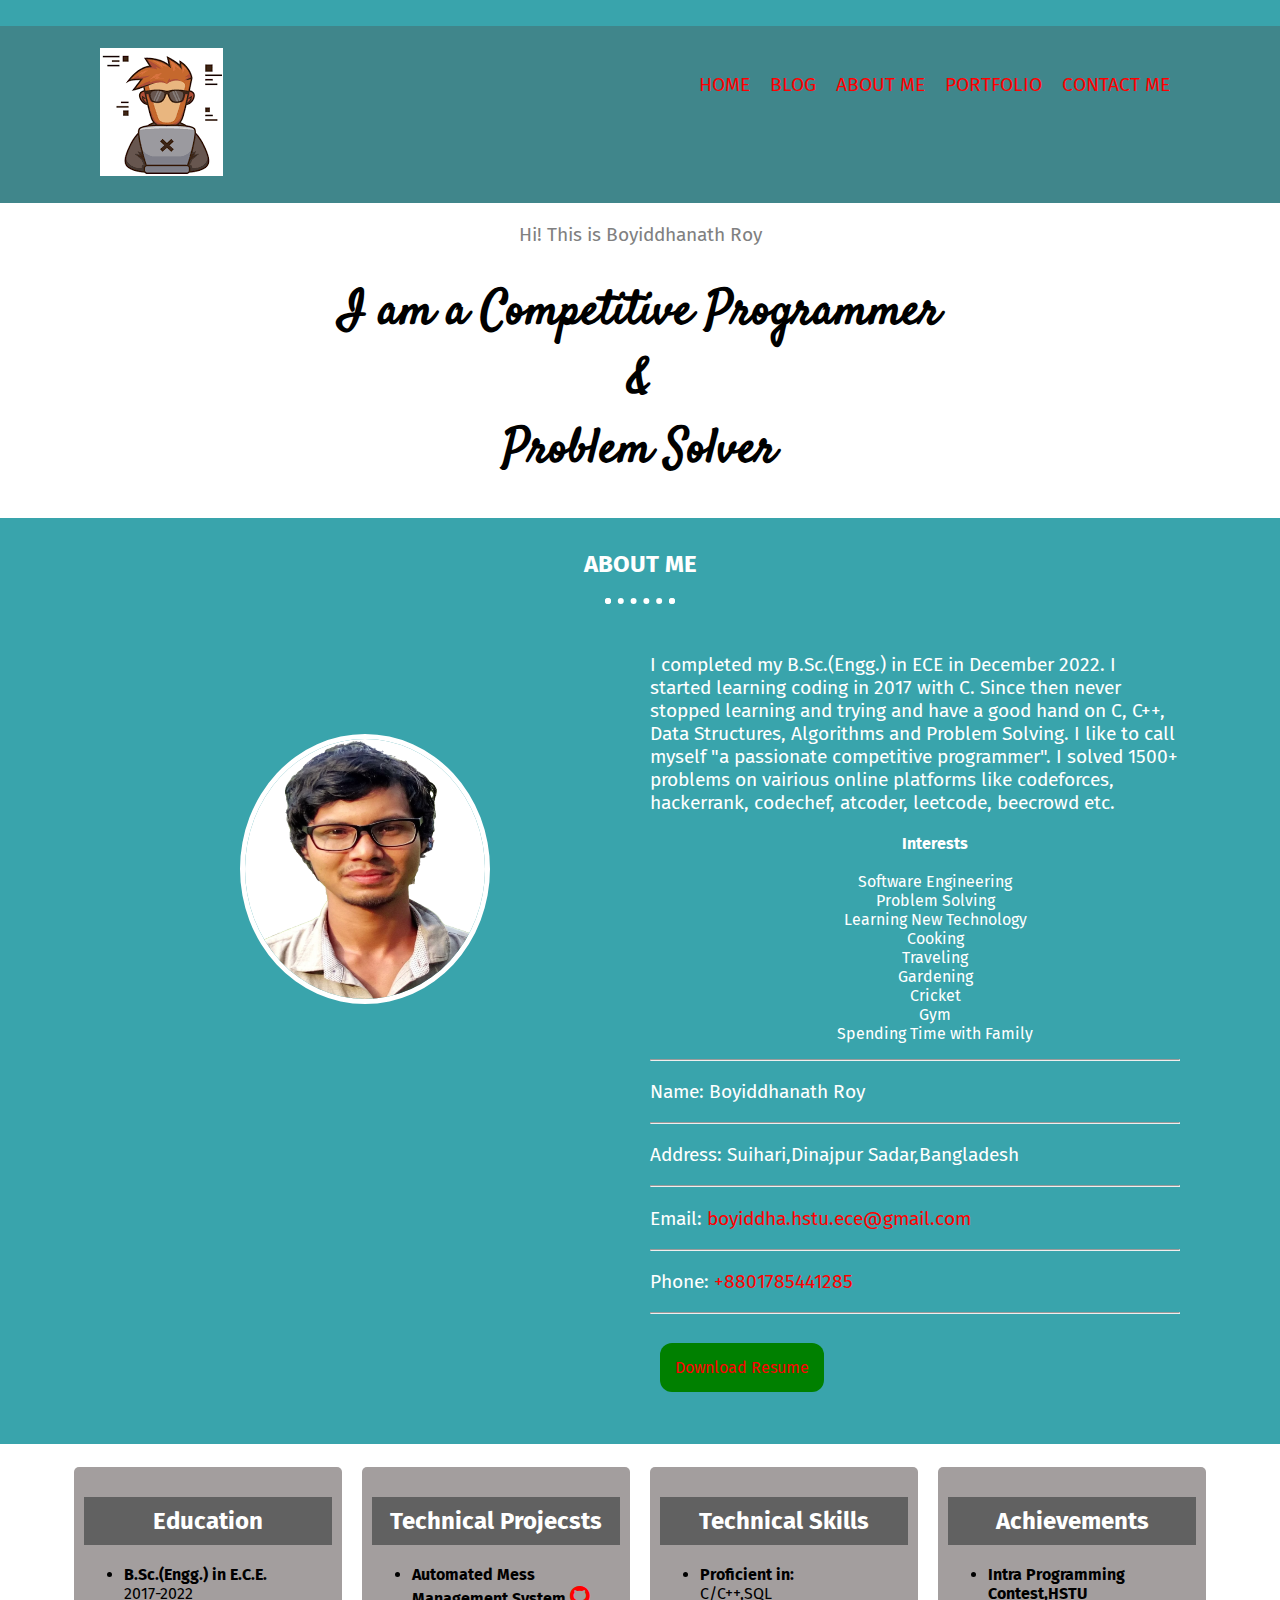
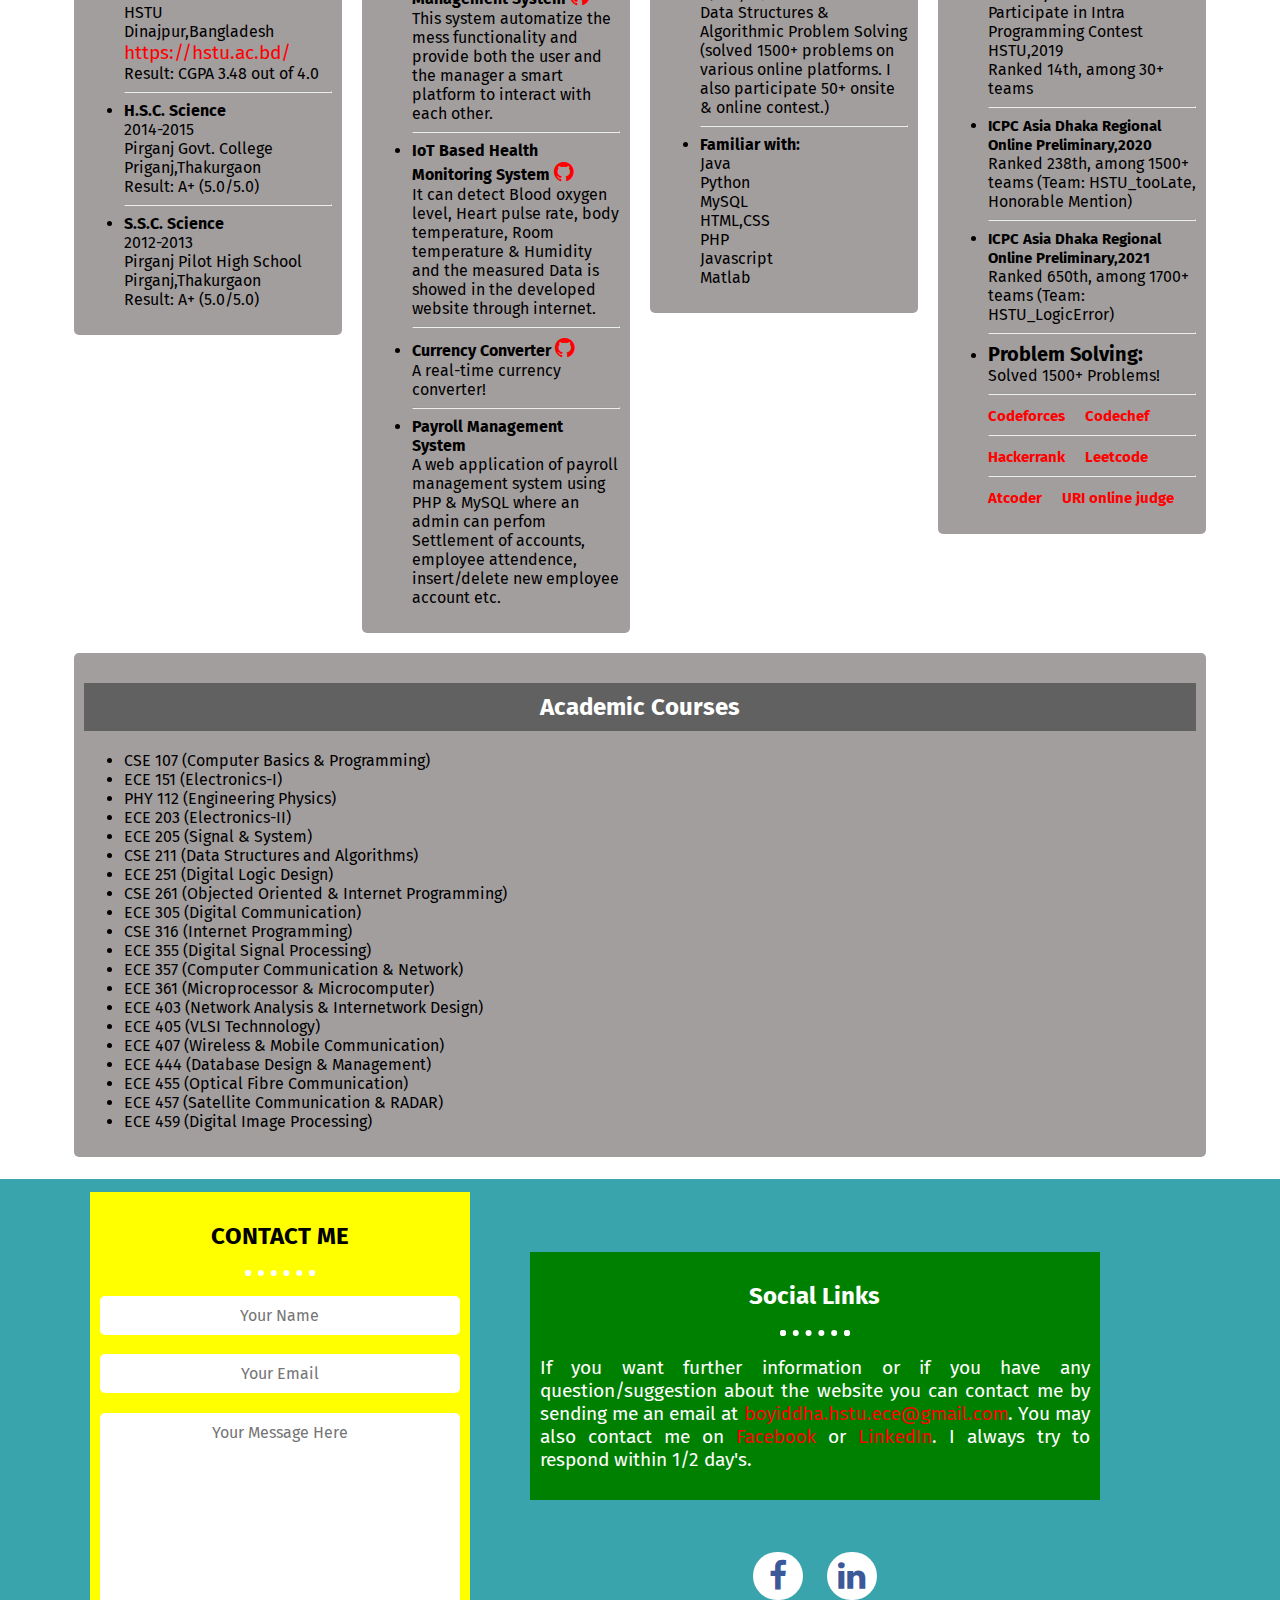
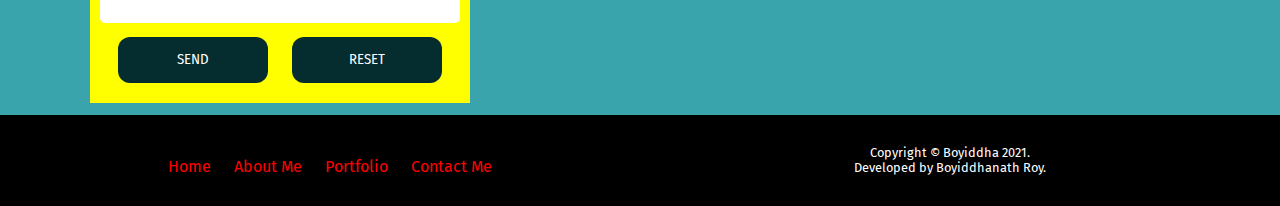
==== index.html @ 5f014745 "Add files via upload" ====
<!DOCTYPE html>
<html lang="en">
<head>
    <meta charset="UTF-8">
    <meta name="viewport" content="width=device-width, initial-scale=1.0">
    <title>Boyiddhanath Roy</title>

    <!-- font awesome cdn -->
    <link rel="stylesheet" href="https://cdnjs.cloudflare.com/ajax/libs/font-awesome/4.7.0/css/font-awesome.min.css">

    <!-- google font -->
    <link href="https://fonts.googleapis.com/css2?family=Fira+Sans&family=Montserrat&family=Satisfy&display=swap" rel="stylesheet">

    <!-- css for mobile -->
    <link rel="stylesheet" href="style.css">


    <!-- css for desktop -->
    <link rel="stylesheet" href="desktop.css" media="screen and (min-width: 992px)">
</head>
<body>
    <!--Home -->
    <div class="about-me" id="home-id">
    </div>
    <!--End home-->
	
    <!-- navbar starts from here  -->
    <div class="navbar">
        <div class="nav-logo col-6">
            <img src="images/logo.png" alt="logo">
        </div>

        <div class="navbar-menu col-6">
            <a  href="#home-id">Home</a>
			<a href="Blog/blog_file.html", target="_blank">Blog</a>
			<a href="#about-me-id">About Me</a>
			<a href="#portfolio-id">Portfolio</a>
			<a href="#contact-id">Contact Me</a>
        </div>
    </div>

    <!-- navbar ends here  -->

    <!-- profile starts from here  -->
    <div >

        <div class="profile-desc">
			<p style="margin-top:20px;">Hi! This is Boyiddhanath Roy </p>
            <h1> I am a Competitive Programmer <br> & <br> Problem Solver</h1>
            
        </div>

    </div>
    <!-- profile ends here  -->


    <!-- about me starts here  -->
     <div class="about-me" id="about-me-id">
        <h2>ABOUT ME</h2>
        <hr class="dotted-hr">       
        <div class="aboutme-image col-6">
            <img src="images/boyiddha.png" alt="">
        </div>
        <div class="aboutme-desc col-6">
            <p>
			I completed my B.Sc.(Engg.) in ECE in December 2022. I started learning coding in 2017
			with C. Since then never stopped learning and trying and have a good hand on C, C++, Data Structures,
			Algorithms and Problem Solving. I like to call myself "a passionate competitive programmer". I solved 1500+ problems 
			on vairious online platforms like codeforces, hackerrank, codechef, atcoder, leetcode, beecrowd etc. 
			<ul >
				<strong>Interests</strong><br><br>
				Software Engineering<br>
				Problem Solving<br>
				Learning New Technology<br>
				Cooking<br>
				Traveling<br>
				Gardening<br>
				Cricket<br>
				Gym<br>
				Spending Time with Family
			</ul>
            <hr class="aboutme-hr">
            <p>Name: Boyiddhanath Roy</p> 
            <hr class="aboutme-hr">
            <p>Address: Suihari,Dinajpur Sadar,Bangladesh</p>
            <hr class="aboutme-hr">
            <p>Email: <a href="mailto:boyiddha.hstu.ece@gmail.com">boyiddha.hstu.ece@gmail.com</a> </p>
            <hr class="aboutme-hr">
            <p>Phone: <a href="tel:+8801785441285">+8801785441285</a> </p>
            <hr class="aboutme-hr">
            <p>
                <a href="https://drive.google.com/file/d/1COzGS5dgGXeJWUQ-wEjpstc0tA9Lf1-l/view?usp=sharing" target="blank" download="">
                    <button class="resume-button">Download Resume</button>
                </a>
            </p>

        </div>

    </div>

    <!-- about me ends here  -->


    <!-- portfolio start here  -->

    <div class="professional-experience" id="portfolio-id">

        <div class="education col-3">
            
            <div class="card">
                <div class="card-title">
                    <h2>Education </h2>
                </div>
                    <ul>
                        <li>
                            <strong>B.Sc.(Engg.) in E.C.E.</strong> <br>
                            2017-2022 <br>
                            HSTU <br>
                            Dinajpur,Bangladesh <br>
                            <a href="https://hstu.ac.bd/" target="blank">https://hstu.ac.bd/</a> <br>
							Result: CGPA 3.48 out of 4.0
                         </li>
                         <hr>
                         <li>
                            <strong>H.S.C. Science</strong> <br>
                            2014-2015</br>
                            Pirganj Govt. College <br>
                            Priganj,Thakurgaon <br>
                            Result: A+ (5.0/5.0) <br>
                         </li>
                         <hr>
                         <li>
                            <strong>S.S.C. Science</strong> <br>
                            2012-2013<br>
                            Pirganj Pilot High School<br>
                            Pirganj,Thakurgaon<br>
                            Result: A+ (5.0/5.0) <br>
                         </li>
                    </ul>
			</div>
        </div>
		 <div class="project col-3" id="project-id">
            <div class="card">
                <div class="card-title">
                    <h2>Technical Projecsts</h2>
                </div>
                    <ul>
			              <li>
                            <strong>Automated Mess Management System</strong> 
							<a href="https://github.com/boyiddha/Automated-Mess-Management-System" target="blank"> <i class="fa fa-github" style="font-size:23px;color:red;"></i> </a> <br>
                            This system automatize the mess functionality and provide both the user and the manager a smart platform to interact with each other.
                         </li><hr>
                     
			              <li>
                            <strong>IoT Based Health Monitoring System</strong> 
							<a href="https://github.com/boyiddha/IoT-Based-Patient-Health-Monitoring-System" target="blank"> <i class="fa fa-github" style="font-size:23px;color:red;"></i> </a> <br>
                           It can detect Blood oxygen level, Heart pulse rate, body temperature, Room temperature & Humidity and the measured
							Data is showed in the developed website through internet.
                         </li><hr>
						 <li>
                            <strong>Currency Converter</strong>
							<a href="https://github.com/boyiddha/currency-converter" target="blank"> <i class="fa fa-github" style="font-size:23px;color:red;"></i> </a> <br>
                            A real-time currency converter!
                        </li>
                         <hr>

						<li>
                            <strong>Payroll Management System</strong> <br>
                            A web application of payroll management system using PHP & MySQL where an admin can perfom Settlement of accounts, employee attendence, insert/delete new employee account etc.
                         </li>
                    </ul>
		 	</div>
		</div>

        <div class="skills col-3" id="skill-id">
            <div class="card">
                <div class="card-title">
                    <h2>Technical Skills</h2>
                </div>
					<ul>
						<li>
							 <strong>Proficient in:</strong> <br>
							 C/C++,SQL<br>
							 Data Structures & Algorithmic Problem Solving (solved 1500+</a> 
							 problems on various online platforms. I also participate
							50+ onsite & online contest.)
						</li>
						<hr>
						<li>
						<strong>Familiar with:</strong> <br>
						Java<br>
						Python<br>
						MySQL<br>
						
						HTML,CSS<br>
						PHP<br>
						Javascript<br>
						Matlab
						</li>
					</ul>
			</div>
		</div>
	    <div class="achievement col-3" id="achievement-id">
            <div class="card">
                <div class="card-title">
                    <h2>Achievements</h2>
                </div>
				<ul>
					<li>
						<strong>Intra Programming Contest,HSTU</strong><br>
						Participate in Intra Programming Contest HSTU,2019<br>
						Ranked 14th, among 30+ teams
					 </li>
					 <hr>
					 <li>
						
						<a href="https://icpc.global/ICPCID/YMC21OP97AKW" target="blank" style="color:black;font-size:15px;"><strong >ICPC Asia Dhaka Regional Online Preliminary,2020</strong></a><br>
						Ranked 238th, among 1500+ teams (Team: HSTU_tooLate, Honorable Mention)
					
					 </li>
					 <hr>
					 <li>
						<a href="https://icpc.global/ICPCID/YMC21OP97AKW" target="blank" style="color:black;font-size:15px;"><strong> ICPC Asia Dhaka Regional Online Preliminary,2021  </strong></a><br>
						Ranked 650th, among 1700+ teams (Team: HSTU_LogicError)
					 </li>
					 <hr>
					 <li>
						<strong style="font-size:20px;">Problem Solving:</strong><br> Solved 1500+ Problems!<hr>
						<a href="https://codeforces.com/profile/boyiddha" target="blank" > <strong style="font-size:15px;">Codeforces </strong> </a>&nbsp &nbsp
						
						<a href="https://www.codechef.com/users/boyiddha" target="blank"> <strong style="font-size:15px;">Codechef </strong> </a><br>
						<hr>
						<a href="https://www.hackerrank.com/Boyiddha_" target="blank"> <strong style="font-size:15px;">Hackerrank </strong> </a> &nbsp &nbsp
						
						<a href="https://leetcode.com/boyiddha_/" target="blank"> <strong style="font-size:15px;">Leetcode</strong> </a><br>
						<hr>
						<a href="https://atcoder.jp/users/boyiddha_" target="blank"> <strong style="font-size:15px;">Atcoder </strong> </a>&nbsp &nbsp
						
						<a href="https://www.beecrowd.com.br/judge/en/users/statistics/241080" target="blank"> <strong style="font-size:15px;">URI online judge </strong> </a><br>
						
						
						
					 </li>
				</ul>
		 	</div>
		</div>
		
	    <div class="course col-12">
            
            <div class="card">
                <div class="card-title">
                    <h2>Academic Courses </h2>
                </div>
                    <ul>
                        <li>
							CSE 107 (Computer Basics & Programming)
                        </li>
                        <li>
							ECE 151 (Electronics-I)
                        </li>
                        <li>
							PHY 112 (Engineering Physics)
                        </li>
                        <li>
							ECE 203 (Electronics-II)
                        </li>
                        <li>
							ECE 205 (Signal & System)
                        </li>
                        <li>
							CSE 211 (Data Structures and Algorithms)
                        </li>
                        <li>
							ECE 251 (Digital Logic Design)
                        </li>
                        <li>
							CSE 261 (Objected Oriented & Internet Programming)
                        </li>                      
						<li>
							ECE 305 (Digital Communication)
                        </li>                    
						<li>
							CSE 316 (Internet Programming)
                        </li>                      
						<li>
							ECE 355 (Digital Signal Processing)
                        </li>                      
						<li>
							ECE 357 (Computer Communication & Network)
                        </li>	
						<li>
							ECE 361 (Microprocessor & Microcomputer)
						</li>
						<li>
							ECE 403 (Network Analysis & Internetwork Design)
						</li>
						<li>
							ECE 405 (VLSI Technnology)
						</li>
						<li>
							ECE 407 (Wireless & Mobile Communication)
						</li>
						<li>
							ECE 444 (Database Design & Management)
						</li>
						<li>
							ECE 455 (Optical Fibre Communication)
						</li>
						<li>
							ECE 457 (Satellite Communication & RADAR)
						</li>
						<li>
							ECE 459 (Digital Image Processing)
						</li>
                    </ul>
			</div>
        </div>

    </div>

    <!-- portfolio ends here  -->

    <!-- contact starts from here  -->

    <div class="contact">
       <div class="contact-box col-4" id="contact-id">
            <h2>CONTACT ME</h2>
            <hr class="dotted-hr">

            <form action="boyiddha.hstu.ece@gmail.com" method="post" enctype="text/plain">
                <p><input type="text"  placeholder="Your Name" name="name"></p>
                <p><input type="email" placeholder="Your Email" name="email"></p>
                <textarea name="message" id="" cols="30" rows="10" placeholder="Your Message Here"></textarea>
                <button type="submit">SEND</button>
                <button type="reset">RESET</button>
            </form>
       </div>

        <div class="contact-links col-6">
            <h2>Social Links</h2>
			<hr class="dotted-hr">
			<p>
			If you want further information or if you have any question/suggestion about the website you can contact me by sending me an email at <a href="mailto: boyiddha.hstu.ece@gmail.com">boyiddha.hstu.ece@gmail.com</a>. You may also contact me on <a href="https://www.facebook.com/boyiddha/">Facebook</a> or <a href="https://www.linkedin.com/in/boyiddhanath-roy-08996615a/">LinkedIn</a>. I always try to respond within 1/2 day's.
			</p>
            <div class="media-buttons">
                <button class="btn" onclick="window.open('https://www.facebook.com/boyiddha/')" class="btn request-callback"><i class="fa fa-facebook" style="color:  #3b5998;" aria-hidden="true"></i></button>
                <button class="btn" onclick="window.open('https://www.linkedin.com/in/boyiddhanath-roy-08996615a/')" class="btn request-callback"><i class="fa fa-linkedin" style="color:  #3b5998;" aria-hidden="true"></i></button>
            </div>
        </div>
    </div>

    <!-- contact ends here  -->

    <!-- footer starts from here  -->

    <div class="footer">
        <div class="footer-menu col-6">
            <a href="#">Home</a>
            <a href="#about-me-id">About Me</a>
            <a href="#skill-id">Portfolio</a>
            <a href="#contact-id">Contact Me</a>
        </div>

        <div class="footer-desc col-6">
           Copyright &copy; Boyiddha 2021.<br> Developed by Boyiddhanath Roy.
        </div>
    </div>
    <!-- footer ends here  -->
</body>
</html>
---- style.css ----
*{
    box-sizing: border-box;
    font-family: 'Fira Sans', sans-serif;
}

body{
    margin: 0;
}

h1{
    font-size: 2.5rem;
    text-align: center;
}

h2{
    font-size: 1.5rem;
    text-align: center;
}
a{
	color:red;
    font-size: 1.2rem;
    text-decoration: none;
}
p{
    font-size: 1.2rem;
    text-align: justify;
}

.dotted-hr{
    border: dotted 6px white;
    border-bottom: none;
    margin: 20px auto;
    width: 70px;
}

[class*="col-"]{
    float: left;
    padding: 10px;
}

/* for mobile  */
[class*="col-"]{
    width: 100%;
}


/* navbar design starts here  */

.navbar{
    background-color: #40868b;
    padding: 1% 7%;
    text-align: center;
}

.navbar h1{
    color: white;
    margin: 0;
    padding-top: 10px;
}

.navbar-menu{
    display: flex;
    flex-direction: column;
    text-transform: uppercase;
}

.navbar-menu a{
    background-color: #0c6168;
    border-radius: 10px;
    margin: 7px 0px;
    padding: 10px;
}

.navbar-menu a:hover{
    background-color: gray;
}

 
.navbar::after{
    content: '';
    display: table;
    clear: both;
}

/* navbar design ends here  */



/* profile design starts from here  */




.profile-desc h1{
    font-family: 'Satisfy', cursive;
    font-size: 3rem;
}

.profile-desc p{
    color: gray;
    margin: 0 auto 20px auto;
    text-align: center;
    width: 90%;
}


.profile::after{
    content: '';
    display: table;
    clear: both;
}
/* profile design ends here  */


/* about me design starts here  */
.about-me{
    background-color: #39a4ac;
    padding: 1% 7%;
    color: white;
    text-align: center;
    font-family: 'Montserrat', sans-serif;
}

.aboutme-image img{
    border: 5px solid white;
    border-radius: 50%;
    height: 220px;
    width: 200px;
}

.about-me p{
    text-align: center;
}

.about-me a{
    font-size: 1.2rem;
}
.resume-button{
    background-color: green;
    color: red;
    border:none;
    border-radius: 12px;
    padding: 15px;
    font-size: 1rem;
    cursor: pointer;
    text-align: center;
    margin: 10px;
}

.about-me::after{
    clear: both;
    display: table;
    content: '';
}
/* about me design ends here  */



/* professional-experience starts here */
.professional-experience{
    padding: 1% 0%;
}

.professional-experience .card{
    background-color: #a39e9e;
    border-radius: 5px;
    padding: 10px;
    transition: 0.3s;
    /* height: 700px; */
}

.card:hover{
    box-shadow: 0 4px 8px 5px black;
}


.card-title h2{
    background-color: #616161;
    color: white;
    padding: 10px;
    text-align: center;
}

.professional-experience::after{
   clear: both;
   display: table;
   content: '';
}
/* professional-experience ends here  */


/*contact starts from here  */
.contact{
    padding: 1% 7%;
    background-color: #39a4ac;
    color: white;
}

.contact{
    text-align: center;
}

.contact input, textarea{
    width: 100%;
    padding: 10px;
    font-size: 1rem;
    text-align: center;
    border: none;
    border-radius: 5px;
    resize: none;
}

.contact button{
    border: none;
    border-radius: 12px;
    background-color: #052d2f;
    color: white;
    cursor: pointer;
    padding: 15px;
    margin: 10px;
    width: 100px;
}

.contact-box {
	width: 80%;
	background-color: yellow;
	border: 2px;
	color: black;
	
}

.contact-links {
	width: 80%;
	background-color: green;
    text-align: center;
	top:50px;
	left:50px;
	margin:10px;
}
@media screen and (max-width: 500px) {
	.contact-box,
	.contact-links {
		width: 70%;
	}
}

  
.media-buttons .btn{
    border: none;
    border-radius: 25px;
    cursor: pointer;
    font-size: 32px;
    padding: 5px;
    margin: 10px;
    width: 50px;
    background-color: white;
}
.btn:hover{
    background-color: gray;
}

.contact::after{
    clear: both;
    display: table;
    content: '';
 }
/*contact ends here  */

/* footer starts from here  */
.footer{
    background-color: black;
    color: white;
    padding: 20px;
    text-align: center;
    font-size: 0.8rem;

}

.footer-menu a{
    display: block;
    margin: 15px 0;
    font-size: 1rem;
}

.footer-menu a:hover{
    color: gray;
}

.footer::after{
    display: table;
    content: '';
    clear: both;
}


/* footer ends here  */
---- desktop.css ----
/* For desktop: */
.col-1 {width: 8.33%;}
.col-2 {width: 16.66%;}
.col-3 {width: 25%;}
.col-4 {width: 33.33%;}
.col-5 {width: 41.66%;}
.col-6 {width: 50%;}
.col-7 {width: 58.33%;}
.col-8 {width: 66.66%;}
.col-9 {width: 75%;}
.col-10 {width: 83.33%;}
.col-11 {width: 91.66%;}
.col-12 {width: 100%;}


/* navbar deign starts here */
.nav-logo{
    text-align: left;
}

.navbar-menu{
    flex-direction: row;
    justify-content: flex-end;
}

.navbar-menu a{
    padding: 5px 10px;
    margin: 20px 0;
    background-color: transparent;
}
/* navbar design ends here */






.profile-desc p{
    color: gray;
    margin: 0 auto;
    width: 50%;
    text-align: center;
    margin-bottom: 10px;
}


/* profile design ends here  */


/* about me design starts here  */

.aboutme-image{
    margin-top: 100px;
}

.aboutme-image img{
    height: 270px;
    width: 250px;
}

.aboutme-desc p{
    text-align: left;
}
.aboutme-desc li{
    position:center;
}
/* about me design ends here  */


/* professional-experience starts here */
.professional-experience{
    padding: 1% 5%;
}
/* professional-experience ends here */


/*contact starts here  */
.contact{
    padding-right: 50px;
}

.contact button{
    width: 150px;
}

.contact-links{
    position: relative;
}

.media-buttons{
    position: absolute;
    margin-top: 200px;
    left: 50%;
    top: 50%;
    transform: translate(-50%,-50%);
}
/* contact ends here  */


/* footer starts from here  */
.footer-menu{
    margin-top: 12px;
}

.footer-menu a {
    display: inline;
    margin: 10px;
    
}
/* footer ends here  */
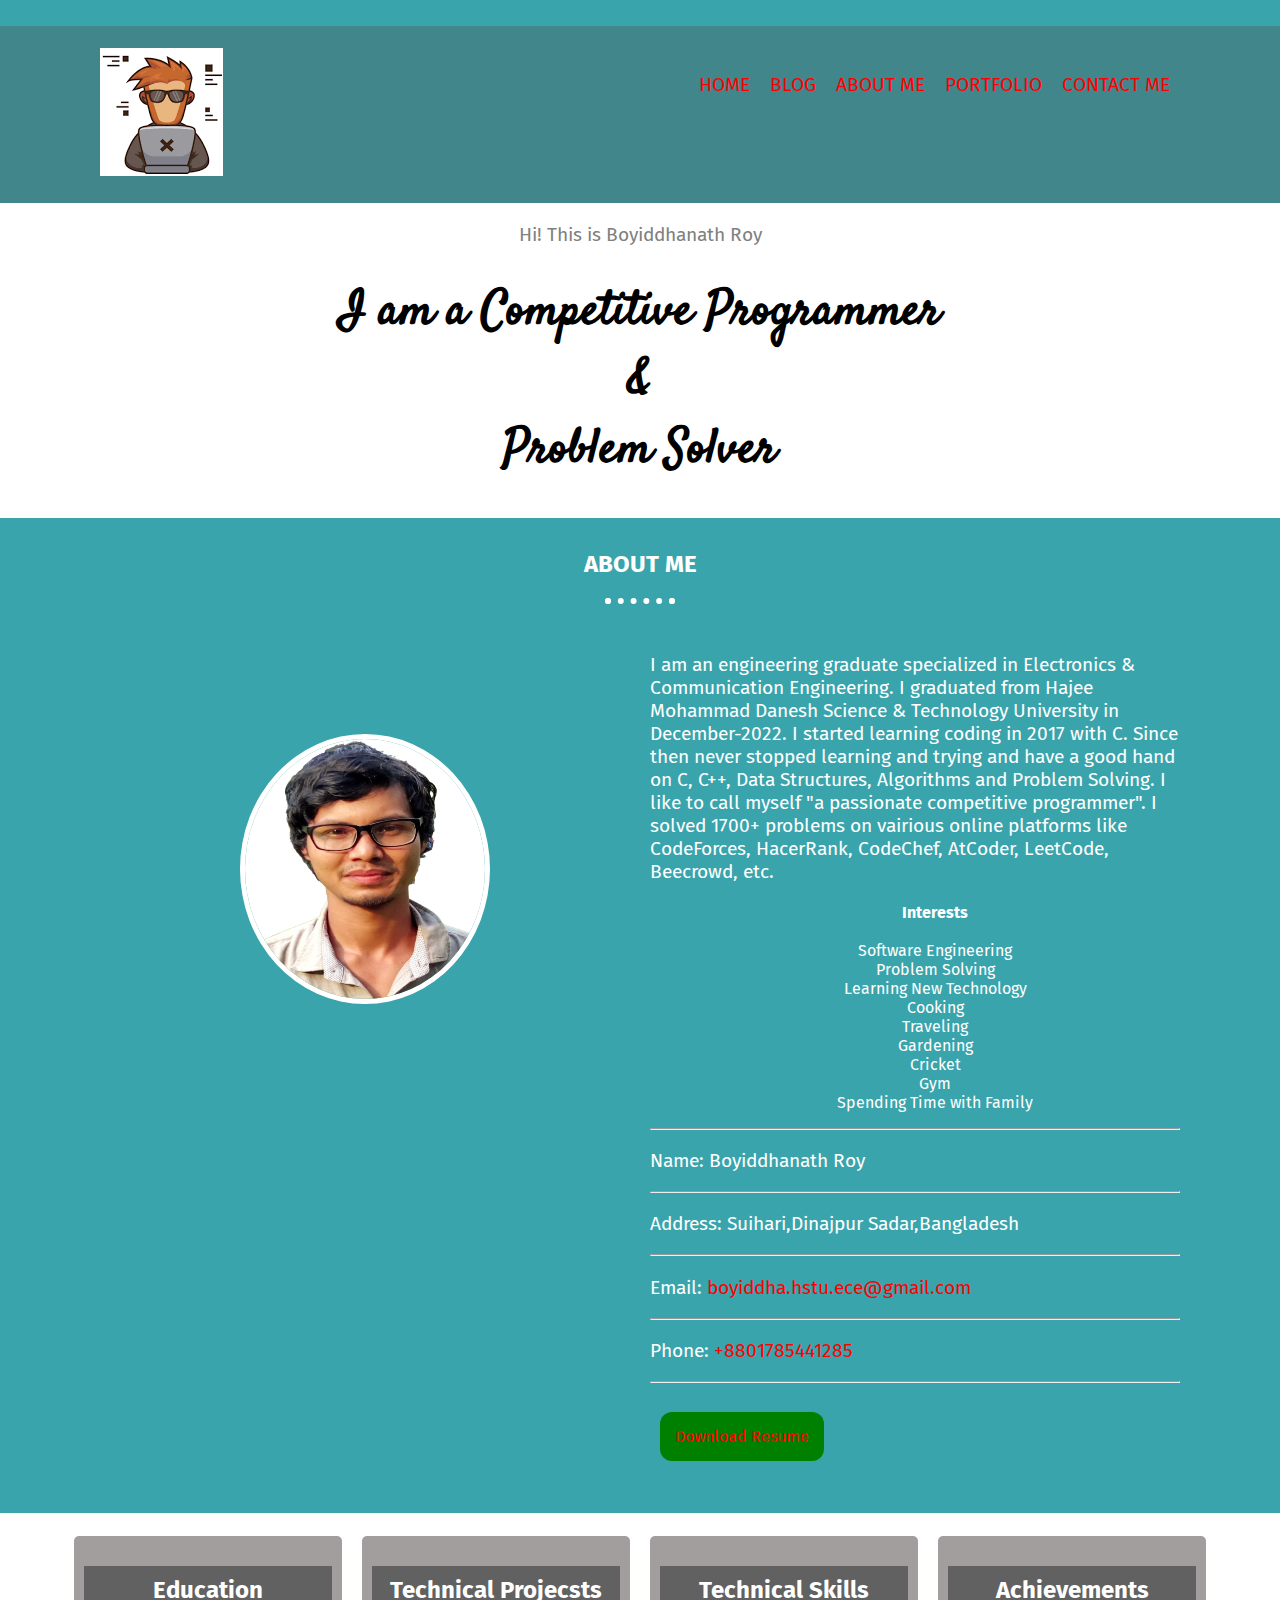
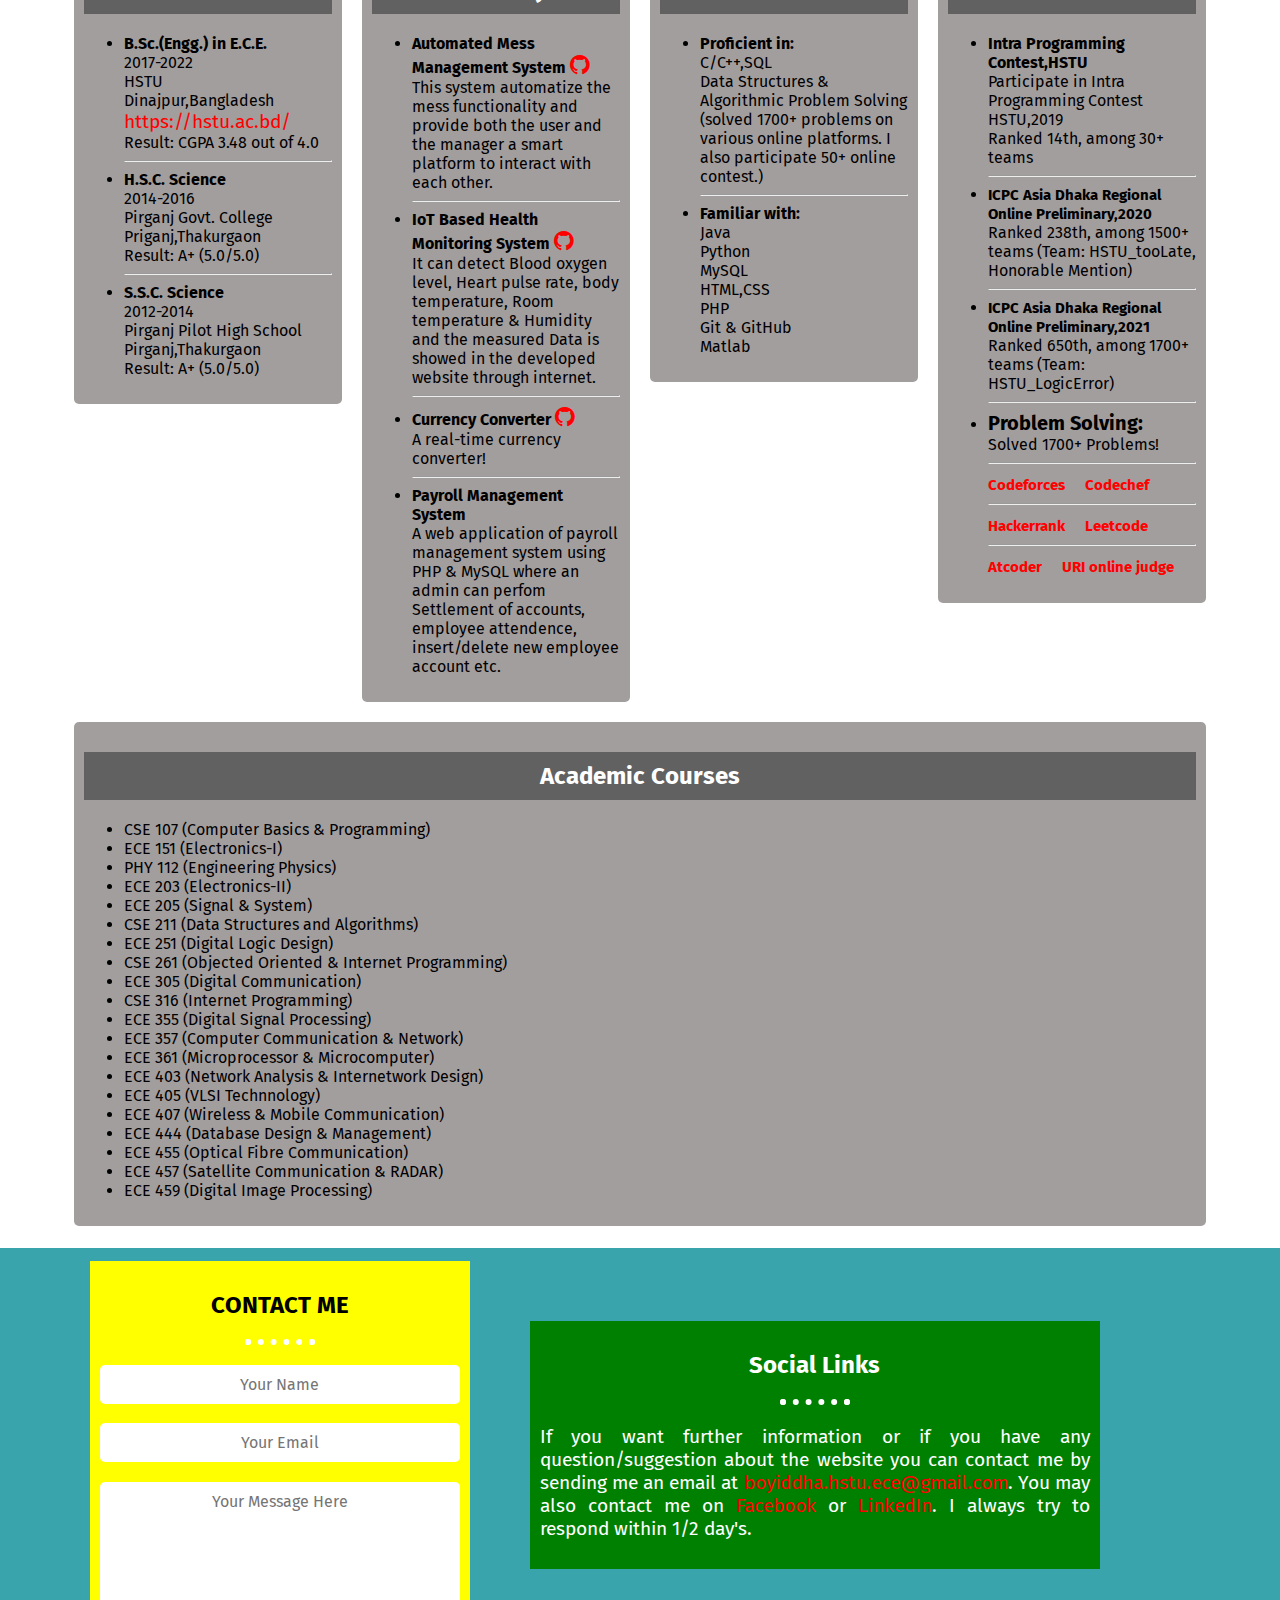
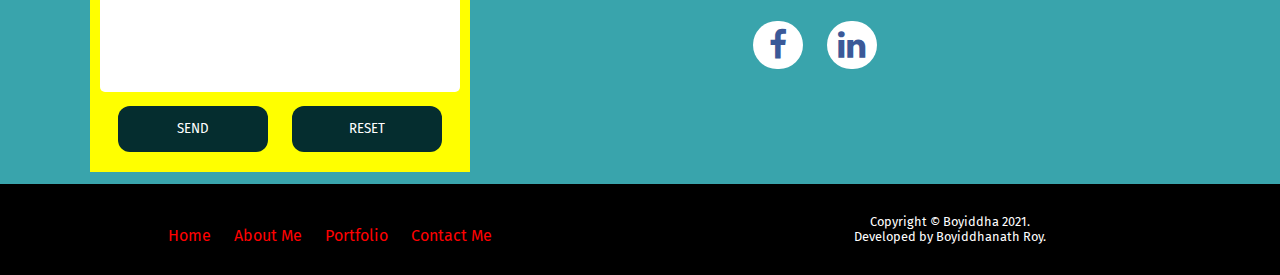
==== commit 37a00d51: "Update index.html" ====
--- a/index.html
+++ b/index.html
@@ -63,10 +63,11 @@
         </div>
         <div class="aboutme-desc col-6">
             <p>
-			I completed my B.Sc.(Engg.) in ECE in December 2022. I started learning coding in 2017
+			I am an engineering graduate specialized in Electronics & Communication Engineering. 
+			I graduated from Hajee Mohammad Danesh Science & Technology University in December-2022. I started learning coding in 2017
 			with C. Since then never stopped learning and trying and have a good hand on C, C++, Data Structures,
-			Algorithms and Problem Solving. I like to call myself "a passionate competitive programmer". I solved 1500+ problems 
-			on vairious online platforms like codeforces, hackerrank, codechef, atcoder, leetcode, beecrowd etc. 
+			Algorithms and Problem Solving. I like to call myself "a passionate competitive programmer". I solved 1700+ problems 
+			on vairious online platforms like CodeForces, HacerRank, CodeChef, AtCoder, LeetCode, Beecrowd, etc. 
 			<ul >
 				<strong>Interests</strong><br><br>
 				Software Engineering<br>
@@ -89,7 +90,7 @@
             <p>Phone: <a href="tel:+8801785441285">+8801785441285</a> </p>
             <hr class="aboutme-hr">
             <p>
-                <a href="https://drive.google.com/file/d/1COzGS5dgGXeJWUQ-wEjpstc0tA9Lf1-l/view?usp=sharing" target="blank" download="">
+                <a href="https://drive.google.com/file/d/1O1HzlcVDOUMcYUmERBvNB9mSfjNUnKvE/view?usp=sharing" target="blank" download="">
                     <button class="resume-button">Download Resume</button>
                 </a>
             </p>
@@ -123,7 +124,7 @@
                          <hr>
                          <li>
                             <strong>H.S.C. Science</strong> <br>
-                            2014-2015</br>
+                            2014-2016</br>
                             Pirganj Govt. College <br>
                             Priganj,Thakurgaon <br>
                             Result: A+ (5.0/5.0) <br>
@@ -131,7 +132,7 @@
                          <hr>
                          <li>
                             <strong>S.S.C. Science</strong> <br>
-                            2012-2013<br>
+                            2012-2014<br>
                             Pirganj Pilot High School<br>
                             Pirganj,Thakurgaon<br>
                             Result: A+ (5.0/5.0) <br>
@@ -181,9 +182,9 @@
 						<li>
 							 <strong>Proficient in:</strong> <br>
 							 C/C++,SQL<br>
-							 Data Structures & Algorithmic Problem Solving (solved 1500+</a> 
+							 Data Structures & Algorithmic Problem Solving (solved 1700+</a> 
 							 problems on various online platforms. I also participate
-							50+ onsite & online contest.)
+							50+ online contest.)
 						</li>
 						<hr>
 						<li>
@@ -191,10 +192,9 @@
 						Java<br>
 						Python<br>
 						MySQL<br>
-						
 						HTML,CSS<br>
 						PHP<br>
-						Javascript<br>
+						Git & GitHub<br>
 						Matlab
 						</li>
 					</ul>
@@ -225,7 +225,7 @@
 					 </li>
 					 <hr>
 					 <li>
-						<strong style="font-size:20px;">Problem Solving:</strong><br> Solved 1500+ Problems!<hr>
+						<strong style="font-size:20px;">Problem Solving:</strong><br> Solved 1700+ Problems!<hr>
 						<a href="https://codeforces.com/profile/boyiddha" target="blank" > <strong style="font-size:15px;">Codeforces </strong> </a>&nbsp &nbsp
 						
 						<a href="https://www.codechef.com/users/boyiddha" target="blank"> <strong style="font-size:15px;">Codechef </strong> </a><br>
